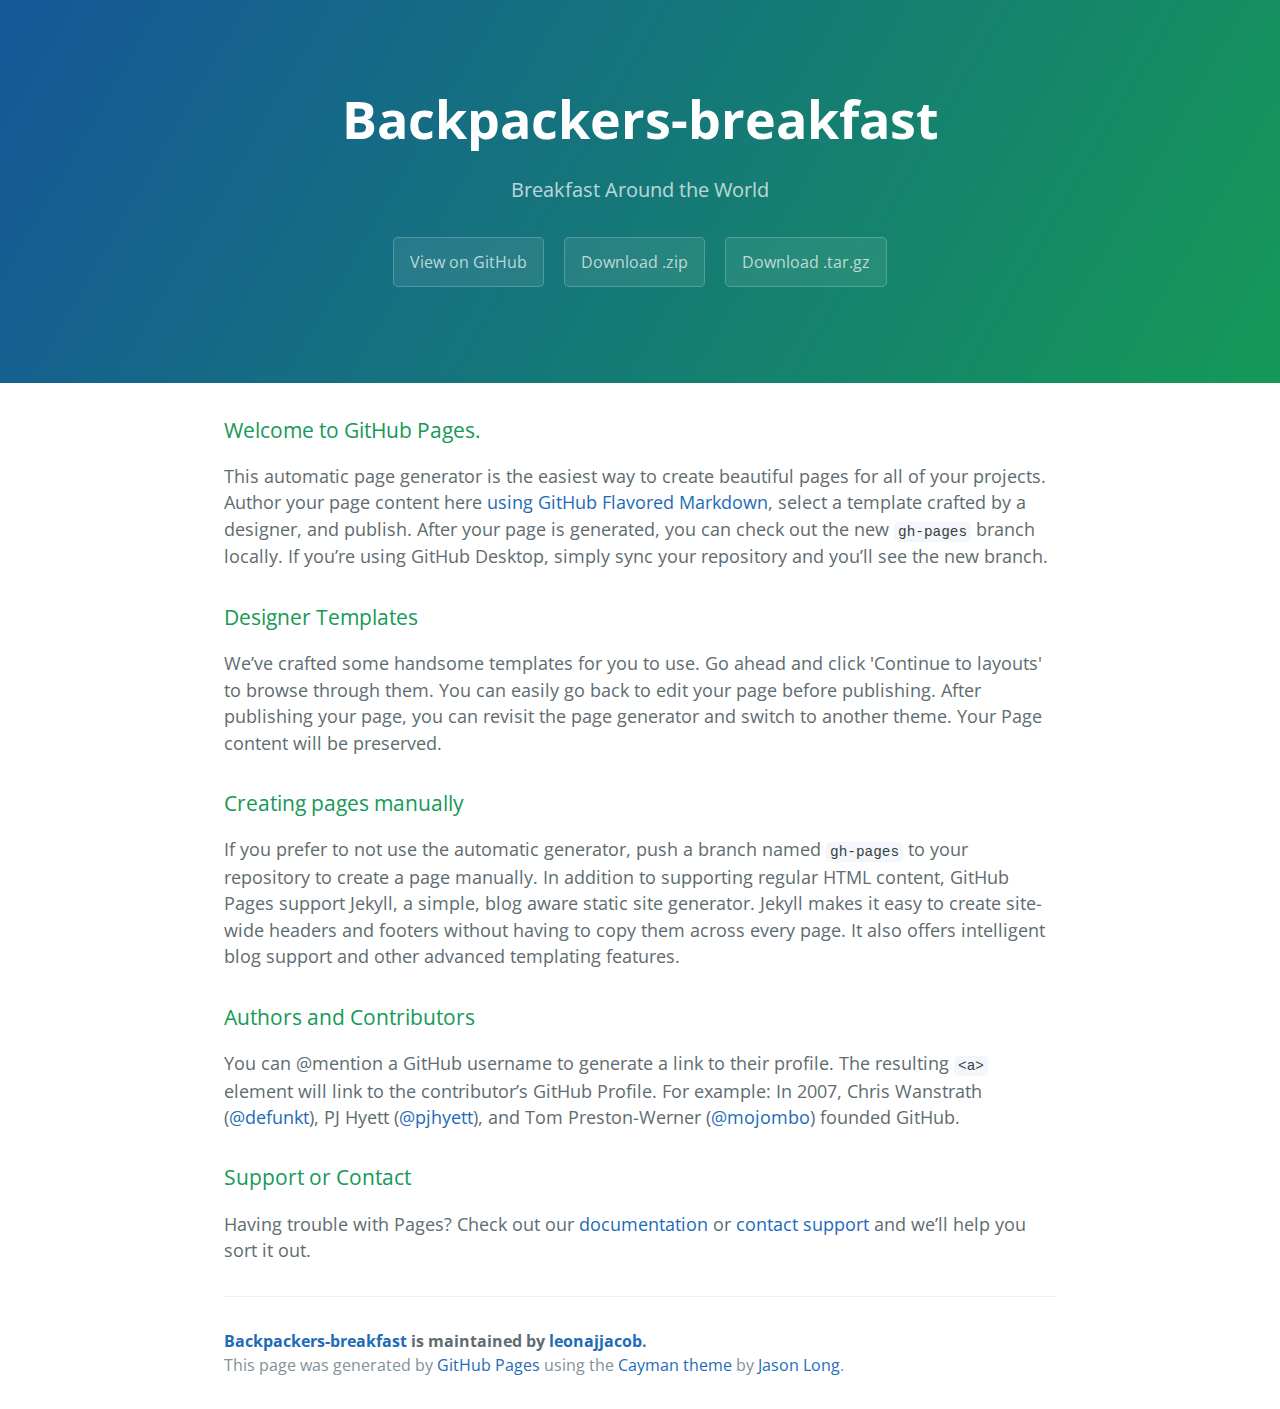
==== index.html @ 0f56e286 "Create gh-pages branch via GitHub" ====
<!DOCTYPE html>
<html lang="en-us">
  <head>
    <meta charset="UTF-8">
    <title>Backpackers-breakfast by leonajjacob</title>
    <meta name="viewport" content="width=device-width, initial-scale=1">
    <link rel="stylesheet" type="text/css" href="stylesheets/normalize.css" media="screen">
    <link href='https://fonts.googleapis.com/css?family=Open+Sans:400,700' rel='stylesheet' type='text/css'>
    <link rel="stylesheet" type="text/css" href="stylesheets/stylesheet.css" media="screen">
    <link rel="stylesheet" type="text/css" href="stylesheets/github-light.css" media="screen">
  </head>
  <body>
    <section class="page-header">
      <h1 class="project-name">Backpackers-breakfast</h1>
      <h2 class="project-tagline">Breakfast Around the World</h2>
      <a href="https://github.com/leonajjacob/backpackers-breakfast" class="btn">View on GitHub</a>
      <a href="https://github.com/leonajjacob/backpackers-breakfast/zipball/master" class="btn">Download .zip</a>
      <a href="https://github.com/leonajjacob/backpackers-breakfast/tarball/master" class="btn">Download .tar.gz</a>
    </section>

    <section class="main-content">
      <h3>
<a id="welcome-to-github-pages" class="anchor" href="#welcome-to-github-pages" aria-hidden="true"><span aria-hidden="true" class="octicon octicon-link"></span></a>Welcome to GitHub Pages.</h3>

<p>This automatic page generator is the easiest way to create beautiful pages for all of your projects. Author your page content here <a href="https://guides.github.com/features/mastering-markdown/">using GitHub Flavored Markdown</a>, select a template crafted by a designer, and publish. After your page is generated, you can check out the new <code>gh-pages</code> branch locally. If you’re using GitHub Desktop, simply sync your repository and you’ll see the new branch.</p>

<h3>
<a id="designer-templates" class="anchor" href="#designer-templates" aria-hidden="true"><span aria-hidden="true" class="octicon octicon-link"></span></a>Designer Templates</h3>

<p>We’ve crafted some handsome templates for you to use. Go ahead and click 'Continue to layouts' to browse through them. You can easily go back to edit your page before publishing. After publishing your page, you can revisit the page generator and switch to another theme. Your Page content will be preserved.</p>

<h3>
<a id="creating-pages-manually" class="anchor" href="#creating-pages-manually" aria-hidden="true"><span aria-hidden="true" class="octicon octicon-link"></span></a>Creating pages manually</h3>

<p>If you prefer to not use the automatic generator, push a branch named <code>gh-pages</code> to your repository to create a page manually. In addition to supporting regular HTML content, GitHub Pages support Jekyll, a simple, blog aware static site generator. Jekyll makes it easy to create site-wide headers and footers without having to copy them across every page. It also offers intelligent blog support and other advanced templating features.</p>

<h3>
<a id="authors-and-contributors" class="anchor" href="#authors-and-contributors" aria-hidden="true"><span aria-hidden="true" class="octicon octicon-link"></span></a>Authors and Contributors</h3>

<p>You can @mention a GitHub username to generate a link to their profile. The resulting <code>&lt;a&gt;</code> element will link to the contributor’s GitHub Profile. For example: In 2007, Chris Wanstrath (<a href="https://github.com/defunkt" class="user-mention">@defunkt</a>), PJ Hyett (<a href="https://github.com/pjhyett" class="user-mention">@pjhyett</a>), and Tom Preston-Werner (<a href="https://github.com/mojombo" class="user-mention">@mojombo</a>) founded GitHub.</p>

<h3>
<a id="support-or-contact" class="anchor" href="#support-or-contact" aria-hidden="true"><span aria-hidden="true" class="octicon octicon-link"></span></a>Support or Contact</h3>

<p>Having trouble with Pages? Check out our <a href="https://help.github.com/pages">documentation</a> or <a href="https://github.com/contact">contact support</a> and we’ll help you sort it out.</p>

      <footer class="site-footer">
        <span class="site-footer-owner"><a href="https://github.com/leonajjacob/backpackers-breakfast">Backpackers-breakfast</a> is maintained by <a href="https://github.com/leonajjacob">leonajjacob</a>.</span>

        <span class="site-footer-credits">This page was generated by <a href="https://pages.github.com">GitHub Pages</a> using the <a href="https://github.com/jasonlong/cayman-theme">Cayman theme</a> by <a href="https://twitter.com/jasonlong">Jason Long</a>.</span>
      </footer>

    </section>

  
  </body>
</html>
---- stylesheets/stylesheet.css ----
* {
  box-sizing: border-box; }

body {
  padding: 0;
  margin: 0;
  font-family: "Open Sans", "Helvetica Neue", Helvetica, Arial, sans-serif;
  font-size: 16px;
  line-height: 1.5;
  color: #606c71; }

a {
  color: #1e6bb8;
  text-decoration: none; }
  a:hover {
    text-decoration: underline; }

.btn {
  display: inline-block;
  margin-bottom: 1rem;
  color: rgba(255, 255, 255, 0.7);
  background-color: rgba(255, 255, 255, 0.08);
  border-color: rgba(255, 255, 255, 0.2);
  border-style: solid;
  border-width: 1px;
  border-radius: 0.3rem;
  transition: color 0.2s, background-color 0.2s, border-color 0.2s; }
  .btn + .btn {
    margin-left: 1rem; }

.btn:hover {
  color: rgba(255, 255, 255, 0.8);
  text-decoration: none;
  background-color: rgba(255, 255, 255, 0.2);
  border-color: rgba(255, 255, 255, 0.3); }

@media screen and (min-width: 64em) {
  .btn {
    padding: 0.75rem 1rem; } }

@media screen and (min-width: 42em) and (max-width: 64em) {
  .btn {
    padding: 0.6rem 0.9rem;
    font-size: 0.9rem; } }

@media screen and (max-width: 42em) {
  .btn {
    display: block;
    width: 100%;
    padding: 0.75rem;
    font-size: 0.9rem; }
    .btn + .btn {
      margin-top: 1rem;
      margin-left: 0; } }

.page-header {
  color: #fff;
  text-align: center;
  background-color: #159957;
  background-image: linear-gradient(120deg, #155799, #159957); }

@media screen and (min-width: 64em) {
  .page-header {
    padding: 5rem 6rem; } }

@media screen and (min-width: 42em) and (max-width: 64em) {
  .page-header {
    padding: 3rem 4rem; } }

@media screen and (max-width: 42em) {
  .page-header {
    padding: 2rem 1rem; } }

.project-name {
  margin-top: 0;
  margin-bottom: 0.1rem; }

@media screen and (min-width: 64em) {
  .project-name {
    font-size: 3.25rem; } }

@media screen and (min-width: 42em) and (max-width: 64em) {
  .project-name {
    font-size: 2.25rem; } }

@media screen and (max-width: 42em) {
  .project-name {
    font-size: 1.75rem; } }

.project-tagline {
  margin-bottom: 2rem;
  font-weight: normal;
  opacity: 0.7; }

@media screen and (min-width: 64em) {
  .project-tagline {
    font-size: 1.25rem; } }

@media screen and (min-width: 42em) and (max-width: 64em) {
  .project-tagline {
    font-size: 1.15rem; } }

@media screen and (max-width: 42em) {
  .project-tagline {
    font-size: 1rem; } }

.main-content :first-child {
  margin-top: 0; }
.main-content img {
  max-width: 100%; }
.main-content h1, .main-content h2, .main-content h3, .main-content h4, .main-content h5, .main-content h6 {
  margin-top: 2rem;
  margin-bottom: 1rem;
  font-weight: normal;
  color: #159957; }
.main-content p {
  margin-bottom: 1em; }
.main-content code {
  padding: 2px 4px;
  font-family: Consolas, "Liberation Mono", Menlo, Courier, monospace;
  font-size: 0.9rem;
  color: #383e41;
  background-color: #f3f6fa;
  border-radius: 0.3rem; }
.main-content pre {
  padding: 0.8rem;
  margin-top: 0;
  margin-bottom: 1rem;
  font: 1rem Consolas, "Liberation Mono", Menlo, Courier, monospace;
  color: #567482;
  word-wrap: normal;
  background-color: #f3f6fa;
  border: solid 1px #dce6f0;
  border-radius: 0.3rem; }
  .main-content pre > code {
    padding: 0;
    margin: 0;
    font-size: 0.9rem;
    color: #567482;
    word-break: normal;
    white-space: pre;
    background: transparent;
    border: 0; }
.main-content .highlight {
  margin-bottom: 1rem; }
  .main-content .highlight pre {
    margin-bottom: 0;
    word-break: normal; }
.main-content .highlight pre, .main-content pre {
  padding: 0.8rem;
  overflow: auto;
  font-size: 0.9rem;
  line-height: 1.45;
  border-radius: 0.3rem; }
.main-content pre code, .main-content pre tt {
  display: inline;
  max-width: initial;
  padding: 0;
  margin: 0;
  overflow: initial;
  line-height: inherit;
  word-wrap: normal;
  background-color: transparent;
  border: 0; }
  .main-content pre code:before, .main-content pre code:after, .main-content pre tt:before, .main-content pre tt:after {
    content: normal; }
.main-content ul, .main-content ol {
  margin-top: 0; }
.main-content blockquote {
  padding: 0 1rem;
  margin-left: 0;
  color: #819198;
  border-left: 0.3rem solid #dce6f0; }
  .main-content blockquote > :first-child {
    margin-top: 0; }
  .main-content blockquote > :last-child {
    margin-bottom: 0; }
.main-content table {
  display: block;
  width: 100%;
  overflow: auto;
  word-break: normal;
  word-break: keep-all; }
  .main-content table th {
    font-weight: bold; }
  .main-content table th, .main-content table td {
    padding: 0.5rem 1rem;
    border: 1px solid #e9ebec; }
.main-content dl {
  padding: 0; }
  .main-content dl dt {
    padding: 0;
    margin-top: 1rem;
    font-size: 1rem;
    font-weight: bold; }
  .main-content dl dd {
    padding: 0;
    margin-bottom: 1rem; }
.main-content hr {
  height: 2px;
  padding: 0;
  margin: 1rem 0;
  background-color: #eff0f1;
  border: 0; }

@media screen and (min-width: 64em) {
  .main-content {
    max-width: 64rem;
    padding: 2rem 6rem;
    margin: 0 auto;
    font-size: 1.1rem; } }

@media screen and (min-width: 42em) and (max-width: 64em) {
  .main-content {
    padding: 2rem 4rem;
    font-size: 1.1rem; } }

@media screen and (max-width: 42em) {
  .main-content {
    padding: 2rem 1rem;
    font-size: 1rem; } }

.site-footer {
  padding-top: 2rem;
  margin-top: 2rem;
  border-top: solid 1px #eff0f1; }

.site-footer-owner {
  display: block;
  font-weight: bold; }

.site-footer-credits {
  color: #819198; }

@media screen and (min-width: 64em) {
  .site-footer {
    font-size: 1rem; } }

@media screen and (min-width: 42em) and (max-width: 64em) {
  .site-footer {
    font-size: 1rem; } }

@media screen and (max-width: 42em) {
  .site-footer {
    font-size: 0.9rem; } }
---- stylesheets/github-light.css ----
/*
The MIT License (MIT)

Copyright (c) 2016 GitHub, Inc.

Permission is hereby granted, free of charge, to any person obtaining a copy
of this software and associated documentation files (the "Software"), to deal
in the Software without restriction, including without limitation the rights
to use, copy, modify, merge, publish, distribute, sublicense, and/or sell
copies of the Software, and to permit persons to whom the Software is
furnished to do so, subject to the following conditions:

The above copyright notice and this permission notice shall be included in all
copies or substantial portions of the Software.

THE SOFTWARE IS PROVIDED "AS IS", WITHOUT WARRANTY OF ANY KIND, EXPRESS OR
IMPLIED, INCLUDING BUT NOT LIMITED TO THE WARRANTIES OF MERCHANTABILITY,
FITNESS FOR A PARTICULAR PURPOSE AND NONINFRINGEMENT. IN NO EVENT SHALL THE
AUTHORS OR COPYRIGHT HOLDERS BE LIABLE FOR ANY CLAIM, DAMAGES OR OTHER
LIABILITY, WHETHER IN AN ACTION OF CONTRACT, TORT OR OTHERWISE, ARISING FROM,
OUT OF OR IN CONNECTION WITH THE SOFTWARE OR THE USE OR OTHER DEALINGS IN THE
SOFTWARE.

*/

.pl-c /* comment */ {
  color: #969896;
}

.pl-c1 /* constant, variable.other.constant, support, meta.property-name, support.constant, support.variable, meta.module-reference, markup.raw, meta.diff.header */,
.pl-s .pl-v /* string variable */ {
  color: #0086b3;
}

.pl-e /* entity */,
.pl-en /* entity.name */ {
  color: #795da3;
}

.pl-smi /* variable.parameter.function, storage.modifier.package, storage.modifier.import, storage.type.java, variable.other */,
.pl-s .pl-s1 /* string source */ {
  color: #333;
}

.pl-ent /* entity.name.tag */ {
  color: #63a35c;
}

.pl-k /* keyword, storage, storage.type */ {
  color: #a71d5d;
}

.pl-s /* string */,
.pl-pds /* punctuation.definition.string, string.regexp.character-class */,
.pl-s .pl-pse .pl-s1 /* string punctuation.section.embedded source */,
.pl-sr /* string.regexp */,
.pl-sr .pl-cce /* string.regexp constant.character.escape */,
.pl-sr .pl-sre /* string.regexp source.ruby.embedded */,
.pl-sr .pl-sra /* string.regexp string.regexp.arbitrary-repitition */ {
  color: #183691;
}

.pl-v /* variable */ {
  color: #ed6a43;
}

.pl-id /* invalid.deprecated */ {
  color: #b52a1d;
}

.pl-ii /* invalid.illegal */ {
  color: #f8f8f8;
  background-color: #b52a1d;
}

.pl-sr .pl-cce /* string.regexp constant.character.escape */ {
  font-weight: bold;
  color: #63a35c;
}

.pl-ml /* markup.list */ {
  color: #693a17;
}

.pl-mh /* markup.heading */,
.pl-mh .pl-en /* markup.heading entity.name */,
.pl-ms /* meta.separator */ {
  font-weight: bold;
  color: #1d3e81;
}

.pl-mq /* markup.quote */ {
  color: #008080;
}

.pl-mi /* markup.italic */ {
  font-style: italic;
  color: #333;
}

.pl-mb /* markup.bold */ {
  font-weight: bold;
  color: #333;
}

.pl-md /* markup.deleted, meta.diff.header.from-file */ {
  color: #bd2c00;
  background-color: #ffecec;
}

.pl-mi1 /* markup.inserted, meta.diff.header.to-file */ {
  color: #55a532;
  background-color: #eaffea;
}

.pl-mdr /* meta.diff.range */ {
  font-weight: bold;
  color: #795da3;
}

.pl-mo /* meta.output */ {
  color: #1d3e81;
}
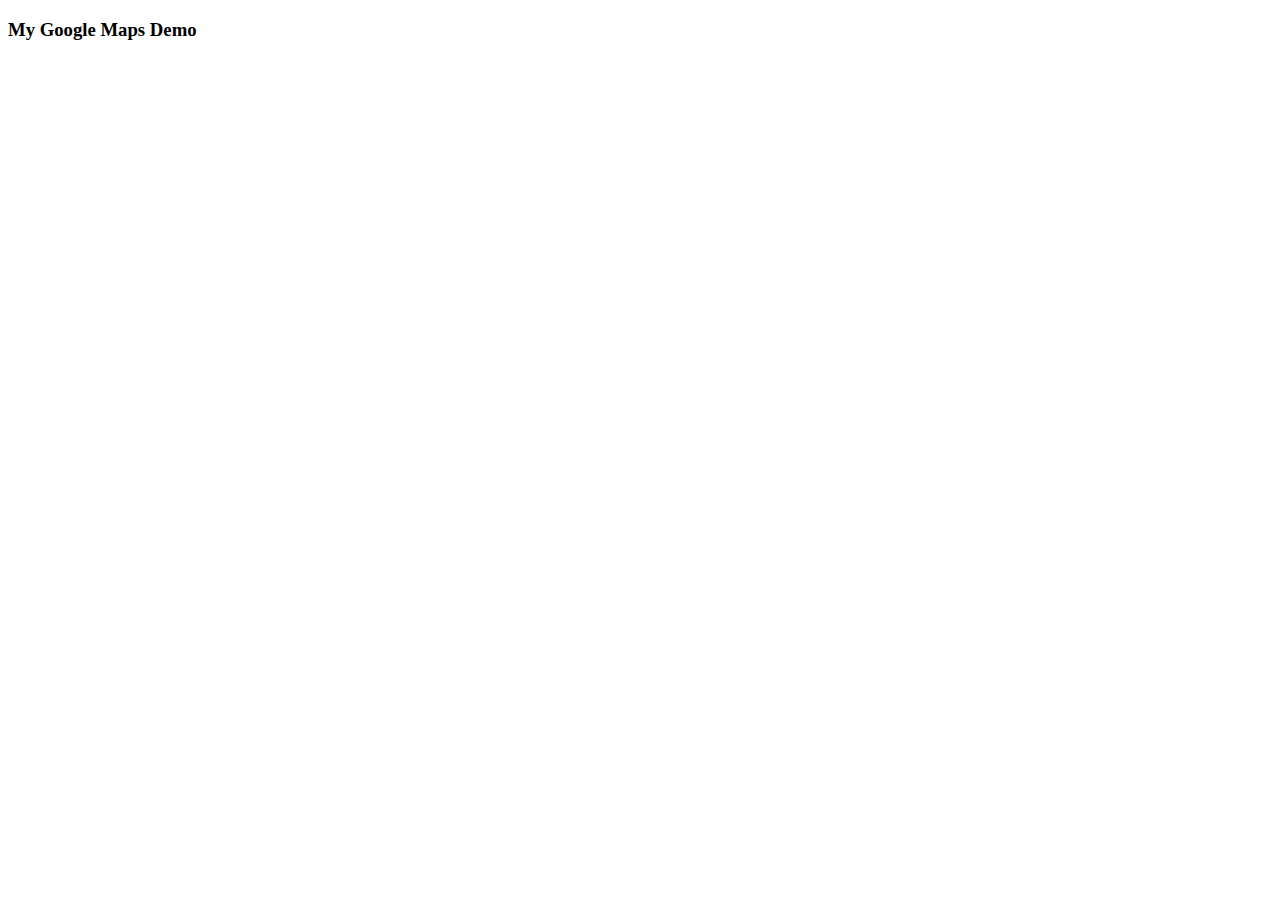
==== commit 965c70a7: "added google maps" ====
--- a/index.html
+++ b/index.html
@@ -1,57 +1,31 @@
 <!DOCTYPE html>
-<html lang="en-us">
+<html>
   <head>
-    <meta charset="UTF-8">
-    <title>Backpackers-breakfast by leonajjacob</title>
-    <meta name="viewport" content="width=device-width, initial-scale=1">
-    <link rel="stylesheet" type="text/css" href="stylesheets/normalize.css" media="screen">
-    <link href='https://fonts.googleapis.com/css?family=Open+Sans:400,700' rel='stylesheet' type='text/css'>
-    <link rel="stylesheet" type="text/css" href="stylesheets/stylesheet.css" media="screen">
-    <link rel="stylesheet" type="text/css" href="stylesheets/github-light.css" media="screen">
+    <style>
+       #map {
+        height: 400px;
+        width: 100%;
+       }
+    </style>
   </head>
   <body>
-    <section class="page-header">
-      <h1 class="project-name">Backpackers-breakfast</h1>
-      <h2 class="project-tagline">Breakfast Around the World</h2>
-      <a href="https://github.com/leonajjacob/backpackers-breakfast" class="btn">View on GitHub</a>
-      <a href="https://github.com/leonajjacob/backpackers-breakfast/zipball/master" class="btn">Download .zip</a>
-      <a href="https://github.com/leonajjacob/backpackers-breakfast/tarball/master" class="btn">Download .tar.gz</a>
-    </section>
-
-    <section class="main-content">
-      <h3>
-<a id="welcome-to-github-pages" class="anchor" href="#welcome-to-github-pages" aria-hidden="true"><span aria-hidden="true" class="octicon octicon-link"></span></a>Welcome to GitHub Pages.</h3>
-
-<p>This automatic page generator is the easiest way to create beautiful pages for all of your projects. Author your page content here <a href="https://guides.github.com/features/mastering-markdown/">using GitHub Flavored Markdown</a>, select a template crafted by a designer, and publish. After your page is generated, you can check out the new <code>gh-pages</code> branch locally. If you’re using GitHub Desktop, simply sync your repository and you’ll see the new branch.</p>
-
-<h3>
-<a id="designer-templates" class="anchor" href="#designer-templates" aria-hidden="true"><span aria-hidden="true" class="octicon octicon-link"></span></a>Designer Templates</h3>
-
-<p>We’ve crafted some handsome templates for you to use. Go ahead and click 'Continue to layouts' to browse through them. You can easily go back to edit your page before publishing. After publishing your page, you can revisit the page generator and switch to another theme. Your Page content will be preserved.</p>
-
-<h3>
-<a id="creating-pages-manually" class="anchor" href="#creating-pages-manually" aria-hidden="true"><span aria-hidden="true" class="octicon octicon-link"></span></a>Creating pages manually</h3>
-
-<p>If you prefer to not use the automatic generator, push a branch named <code>gh-pages</code> to your repository to create a page manually. In addition to supporting regular HTML content, GitHub Pages support Jekyll, a simple, blog aware static site generator. Jekyll makes it easy to create site-wide headers and footers without having to copy them across every page. It also offers intelligent blog support and other advanced templating features.</p>
-
-<h3>
-<a id="authors-and-contributors" class="anchor" href="#authors-and-contributors" aria-hidden="true"><span aria-hidden="true" class="octicon octicon-link"></span></a>Authors and Contributors</h3>
-
-<p>You can @mention a GitHub username to generate a link to their profile. The resulting <code>&lt;a&gt;</code> element will link to the contributor’s GitHub Profile. For example: In 2007, Chris Wanstrath (<a href="https://github.com/defunkt" class="user-mention">@defunkt</a>), PJ Hyett (<a href="https://github.com/pjhyett" class="user-mention">@pjhyett</a>), and Tom Preston-Werner (<a href="https://github.com/mojombo" class="user-mention">@mojombo</a>) founded GitHub.</p>
-
-<h3>
-<a id="support-or-contact" class="anchor" href="#support-or-contact" aria-hidden="true"><span aria-hidden="true" class="octicon octicon-link"></span></a>Support or Contact</h3>
-
-<p>Having trouble with Pages? Check out our <a href="https://help.github.com/pages">documentation</a> or <a href="https://github.com/contact">contact support</a> and we’ll help you sort it out.</p>
-
-      <footer class="site-footer">
-        <span class="site-footer-owner"><a href="https://github.com/leonajjacob/backpackers-breakfast">Backpackers-breakfast</a> is maintained by <a href="https://github.com/leonajjacob">leonajjacob</a>.</span>
-
-        <span class="site-footer-credits">This page was generated by <a href="https://pages.github.com">GitHub Pages</a> using the <a href="https://github.com/jasonlong/cayman-theme">Cayman theme</a> by <a href="https://twitter.com/jasonlong">Jason Long</a>.</span>
-      </footer>
-
-    </section>
-
-  
+    <h3>My Google Maps Demo</h3>
+    <div id="map"></div>
+    <script>
+      function initMap() {
+        var uluru = {lat: -25.363, lng: 131.044};
+        var map = new google.maps.Map(document.getElementById('map'), {
+          zoom: 4,
+          center: uluru
+        });
+        var marker = new google.maps.Marker({
+          position: uluru,
+          map: map
+        });
+      }
+    </script>
+    <script async defer
+    src="https://maps.googleapis.com/maps/api/js?key=AIzaSyAadC4goFbgz4BwaYiz2jBQ83__e8Y2D_4&callback=initMap">
+    </script>
   </body>
 </html>
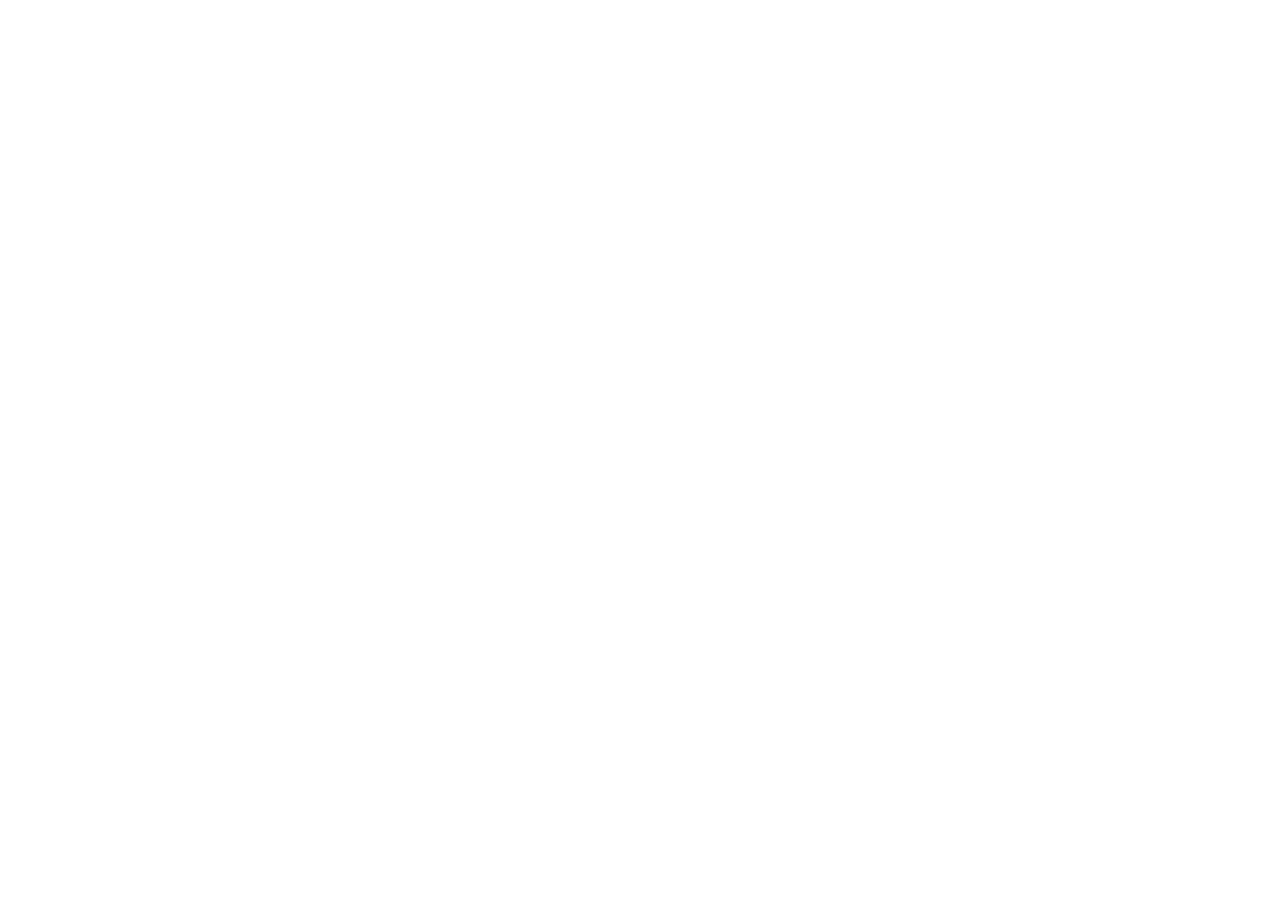
==== commit 6957626c: "added multiple markers to embedded google maps" ====
--- a/index.html
+++ b/index.html
@@ -1,31 +1,49 @@
 <!DOCTYPE html>
-<html>
-  <head>
-    <style>
-       #map {
-        height: 400px;
-        width: 100%;
-       }
-    </style>
-  </head>
-  <body>
-    <h3>My Google Maps Demo</h3>
-    <div id="map"></div>
-    <script>
-      function initMap() {
-        var uluru = {lat: -25.363, lng: 131.044};
-        var map = new google.maps.Map(document.getElementById('map'), {
-          zoom: 4,
-          center: uluru
+<html> 
+<head> 
+  <meta http-equiv="content-type" content="text/html; charset=UTF-8" /> 
+  <title>Backpackers' Breakfasts</title> 
+  <script src="http://maps.google.com/maps/api/js?sensor=false" 
+          type="text/javascript">
+  </script>
+</head> 
+<body>
+  <div id="map" style="width: 1000px; height: 400px;"></div>
+  <script type="text/javascript">
+    var markers = [
+    ['London, United Kingdom', 51.509865, -0.118092],
+    ['Copenhagen, Denmark', 55.676098, 12.568337],
+    ['Vancouver, Canada', 49.246292, -123.116226],
+    ['Goa, India', 15.496777, 73.827827],
+    ['Lima, Peru', -12.046374, -77.042793]
+];
+
+
+function initializeMaps() {
+	var myOptions = {
+        mapTypeId: google.maps.MapTypeId.ROADMAP,
+        mapTypeControl: false
+    };
+    var map = new google.maps.Map(document.getElementById("map_canvas"),myOptions);
+    var infowindow = new google.maps.InfoWindow(), 
+	var marker, i;
+	var bounds = new google.maps.LatLngBounds();
+    for (i = 0; i < markers.length; i++) {  
+        var pos = new google.maps.LatLng(markers[i][1], markers[i][2]);
+        bounds.extend(pos);
+        marker = new google.maps.Marker({
+            position: pos,
+            map: map
         });
-        var marker = new google.maps.Marker({
-          position: uluru,
-          map: map
-        });
-      }
-    </script>
-    <script async defer
-    src="https://maps.googleapis.com/maps/api/js?key=AIzaSyAadC4goFbgz4BwaYiz2jBQ83__e8Y2D_4&callback=initMap">
-    </script>
-  </body>
-</html>
+        google.maps.event.addListener(marker, 'click', (function(marker, i) {
+            return function() {
+                infowindow.setContent(markers[i][0]);
+                infowindow.open(map, marker);
+            }
+        })(marker, i));
+		map.fitBounds(bounds);
+    }
+}
+  </script>
+</body>
+</html>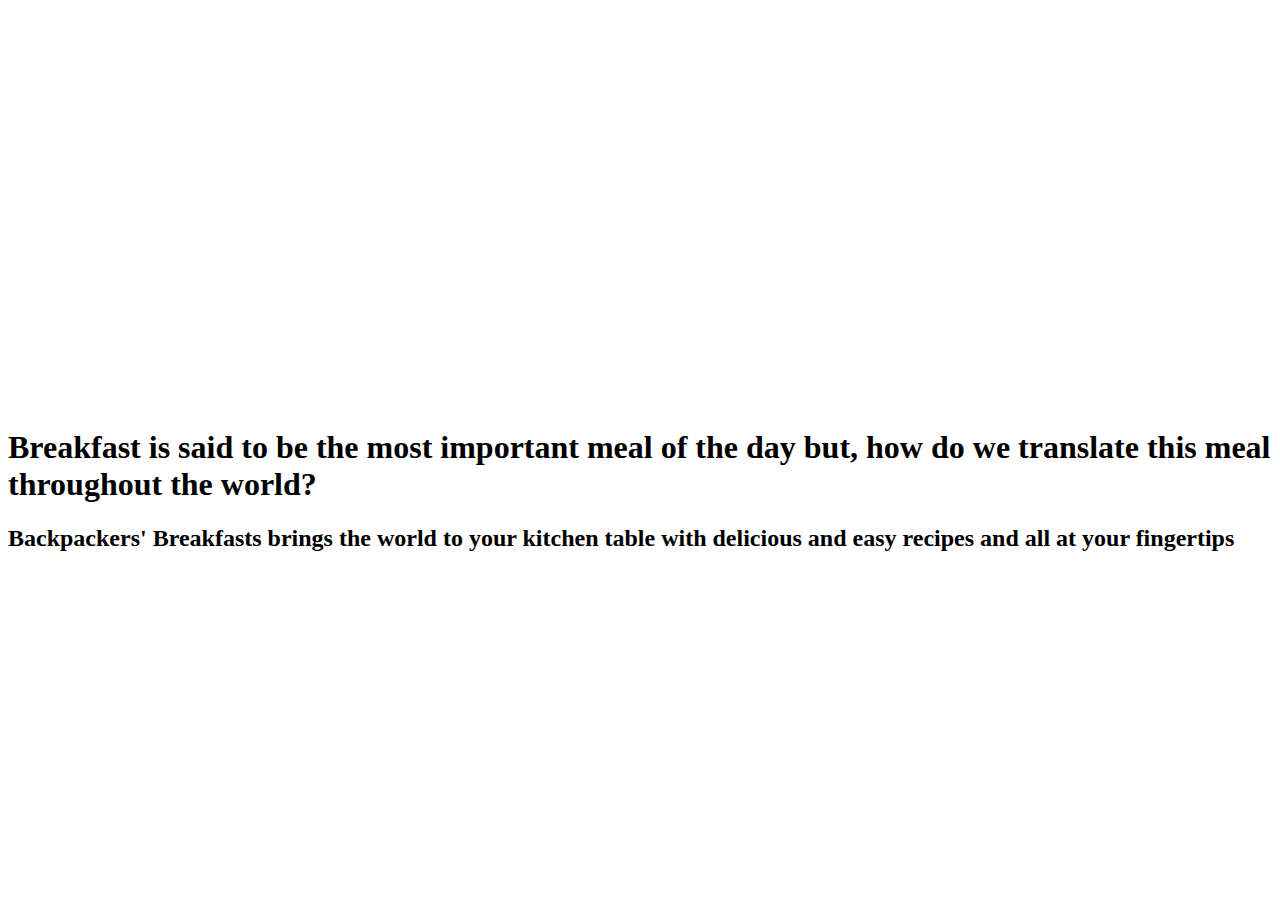
==== commit fbcbd52c: "....help" ====
--- a/index.html
+++ b/index.html
@@ -1,13 +1,16 @@
 <!DOCTYPE html>
 <html> 
+<!--this is the map part for the doc-->
 <head> 
-  <meta http-equiv="content-type" content="text/html; charset=UTF-8" /> 
+<meta http-equiv="content-type" content="text/html; charset=UTF-8" > </meta> 
   <title>Backpackers' Breakfasts</title> 
   <script src="http://maps.google.com/maps/api/js?sensor=false" 
           type="text/javascript">
   </script>
 </head> 
+
 <body>
+<!--this is the map part for the doc-->
   <div id="map" style="width: 1000px; height: 400px;"></div>
   <script type="text/javascript">
     var markers = [
@@ -43,7 +46,16 @@
         })(marker, i));
 		map.fitBounds(bounds);
     }
-}
-  </script>
+
+  }
+</script>
+
+
+<!--text for doc-->
+ 
+  <h1> Breakfast is said to be the most important meal of the day but, how do we translate this meal throughout the world? </h1>
+
+  <h2> Backpackers' Breakfasts brings the world to your kitchen table with delicious and easy recipes and all at your fingertips </h2>
+
 </body>
 </html>